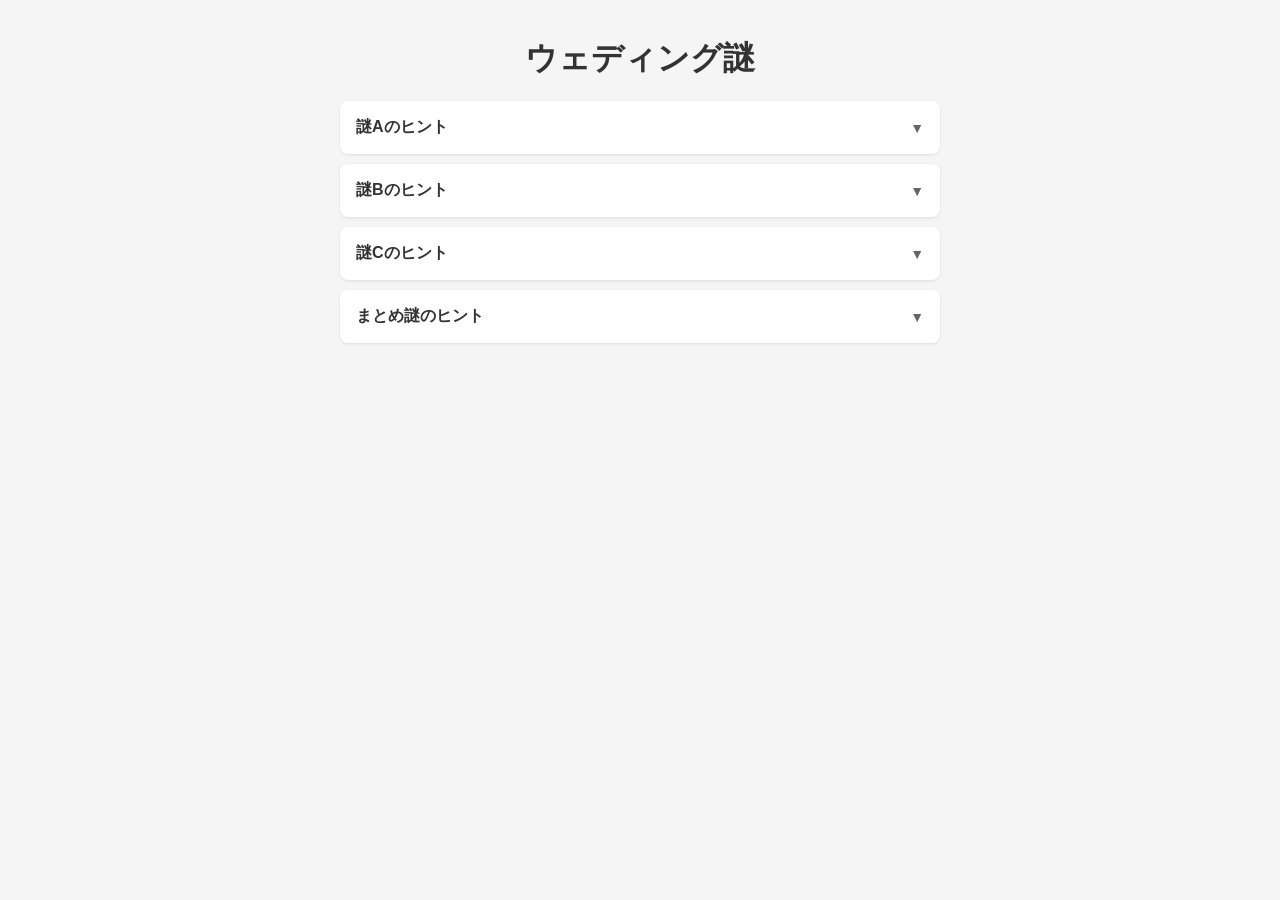
==== example.html @ 1699cc57 "Rename example to example.html" ====
<!DOCTYPE html>
<html lang="ja">
<head>
<meta charset="UTF-8">
<meta name="viewport" content="width=device-width, initial-scale=1.0">
<link rel="stylesheet" href="./css/design.css">
<title>ウェディング謎</title>

</head>
<body>

<div class="container">

    <h1>ウェディング謎</h1>

    <button class="accordion">
        <span>謎Aのヒント</span>
        <span class="icon">▼</span>
    </button>
    <div class="panel">
        <div class="panel-content">
            謎Aのヒントを記載
        </div>
    </div>

    <button class="accordion">
        <span>謎Bのヒント</span>
        <span class="icon">▼</span>
    </button>
    <div class="panel">
        <div class="panel-content">
            謎Bのヒントを記載
        </div>
    </div>

    <button class="accordion">
        <span>謎Cのヒント</span>
        <span class="icon">▼</span>
    </button>
    <div class="panel">
        <div class="panel-content">
            問題Cのヒントを記載
        </div>
    </div>

    <button class="accordion">
        <span>まとめ謎のヒント</span>
        <span class="icon">▼</span>
    </button>
    <div class="panel">
        <div class="panel-content">
            まとめ謎のヒントを記載
        </div>
    </div>

</div>
<script>
const accordions = document.querySelectorAll(".accordion");

accordions.forEach(button => {
    button.addEventListener("click", () => {

        const panel = button.nextElementSibling;
        const icon = button.querySelector(".icon");

        if (panel.style.maxHeight) {
            // 閉じる
            panel.style.maxHeight = null;
            icon.textContent = "-";
        } else {
            // 開く
            panel.style.maxHeight = panel.scrollHeight + "px";
            icon.textContent = "+";
        }
    });
});
</script>
</body>
</html>
---- css/design.css ----
body {
    font-family: sans-serif;
    margin: 0;
    padding: 16px;
    background-color: #f5f5f5;
}

.container {
    max-width: 600px;
    margin: 0 auto;
}

h1 {
    text-align: center;
    color: #333;
    margin-bottom: 20px;
}

.accordion {
    width: 100%;
    background-color: #ffffff;
    color: #333;
    cursor: pointer;
    padding: 16px;
    margin-top: 10px;
    border: none;
    border-radius: 8px;
    text-align: left;
    font-size: 16px;
    font-weight: bold;
    box-shadow: 0 1px 3px rgba(0,0,0,0.1);

    display: flex;
    justify-content: space-between;
    align-items: center;
}

.accordion:hover {
    background-color: #f0f0f0;
}

.icon {
    font-size: 14px;
    color: #666;
}

.panel {
    background-color: #fff;
    max-height: 0;
    overflow: hidden;
    transition: max-height 0.3s ease;
    border-radius: 0 0 8px 8px;
}

.panel-content {
    padding: 16px;
    color: #555;
    line-height: 1.6;
}
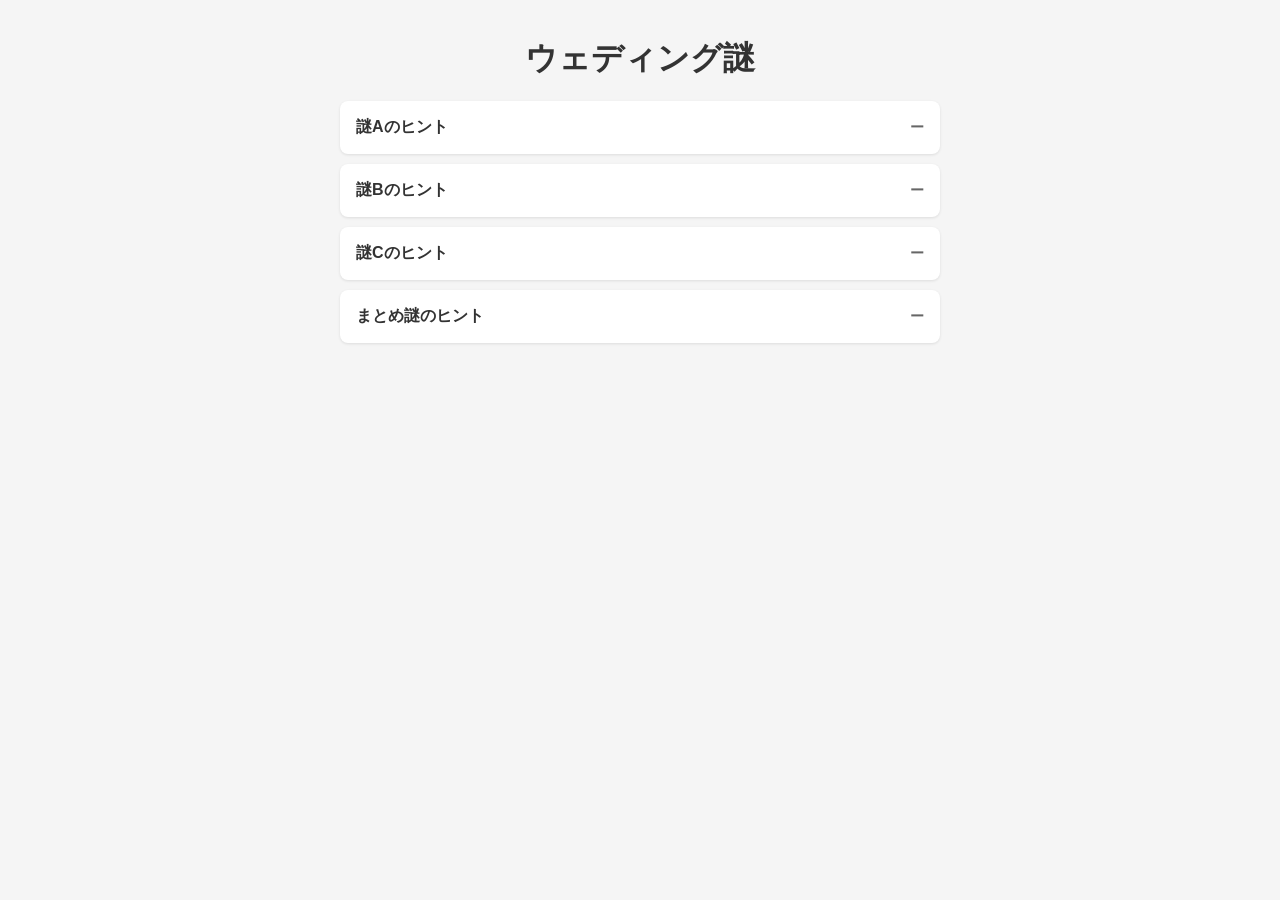
==== commit 29727a21: "Update example.html" ====
--- a/example.html
+++ b/example.html
@@ -15,7 +15,7 @@
 
     <button class="accordion">
         <span>謎Aのヒント</span>
-        <span class="icon">▼</span>
+        <span class="icon">ー</span>
     </button>
     <div class="panel">
         <div class="panel-content">
@@ -25,7 +25,7 @@
 
     <button class="accordion">
         <span>謎Bのヒント</span>
-        <span class="icon">▼</span>
+        <span class="icon">ー</span>
     </button>
     <div class="panel">
         <div class="panel-content">
@@ -35,7 +35,7 @@
 
     <button class="accordion">
         <span>謎Cのヒント</span>
-        <span class="icon">▼</span>
+        <span class="icon">ー</span>
     </button>
     <div class="panel">
         <div class="panel-content">
@@ -45,7 +45,7 @@
 
     <button class="accordion">
         <span>まとめ謎のヒント</span>
-        <span class="icon">▼</span>
+        <span class="icon">ー</span>
     </button>
     <div class="panel">
         <div class="panel-content">
@@ -66,11 +66,11 @@
         if (panel.style.maxHeight) {
             // 閉じる
             panel.style.maxHeight = null;
-            icon.textContent = "-";
+            icon.textContent = "ー";
         } else {
             // 開く
             panel.style.maxHeight = panel.scrollHeight + "px";
-            icon.textContent = "+";
+            icon.textContent = "＋";
         }
     });
 });
